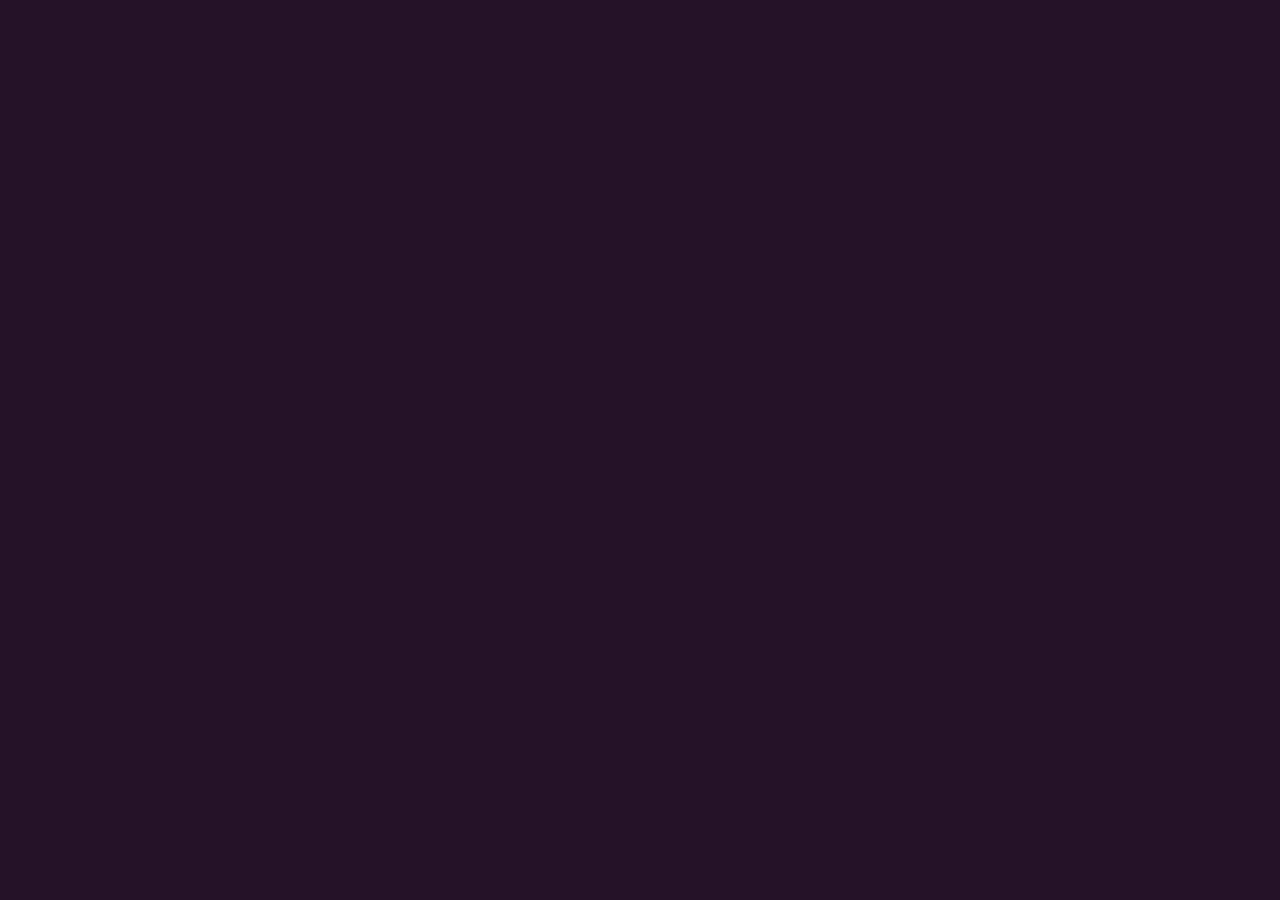
==== 200.html @ 20faa555 "from dev" ====
<!DOCTYPE html><html  data-capo=""><head><meta charset="utf-8">
<meta name="viewport" content="width=device-width, initial-scale=1">
<style>.content-container{margin:0 auto 20px;max-width:600px;padding:20px}@media (max-width:768px){.content-container{padding:10px}}.content-container img{display:block;height:auto;margin:0 auto 20px;max-width:100%}</style>
<style>html{background:#241229;color:#eff8e2}body{font-family:-apple-system,BlinkMacSystemFont,Segoe UI,Roboto,Helvetica Neue,Arial,sans-serif;margin:0;padding-bottom:100px}</style>
<link rel="stylesheet" href="/s2s/_nuxt/entry.7herSovK.css">
<link rel="modulepreload" as="script" crossorigin href="/s2s/_nuxt/B-6PqwNP.js">
<link rel="prefetch" as="script" crossorigin href="/s2s/_nuxt/EUTslK85.js">
<link rel="prefetch" as="script" crossorigin href="/s2s/_nuxt/jT_8tqlr.js">
<link rel="prefetch" as="script" crossorigin href="/s2s/_nuxt/DlAUqK2U.js">
<link rel="prefetch" as="script" crossorigin href="/s2s/_nuxt/CH1U8KmD.js">
<script type="module" src="/s2s/_nuxt/B-6PqwNP.js" crossorigin></script></head><body><div id="__nuxt"></div><div id="teleports"></div><script type="application/json" id="__NUXT_DATA__" data-ssr="false">[{"serverRendered":1},false]</script>
<script>window.__NUXT__={};window.__NUXT__.config={public:{},app:{baseURL:"/s2s/",buildId:"0e472b37-b7b4-4b6e-afcd-9ef75df4759a",buildAssetsDir:"/_nuxt/",cdnURL:""}}</script></body></html>
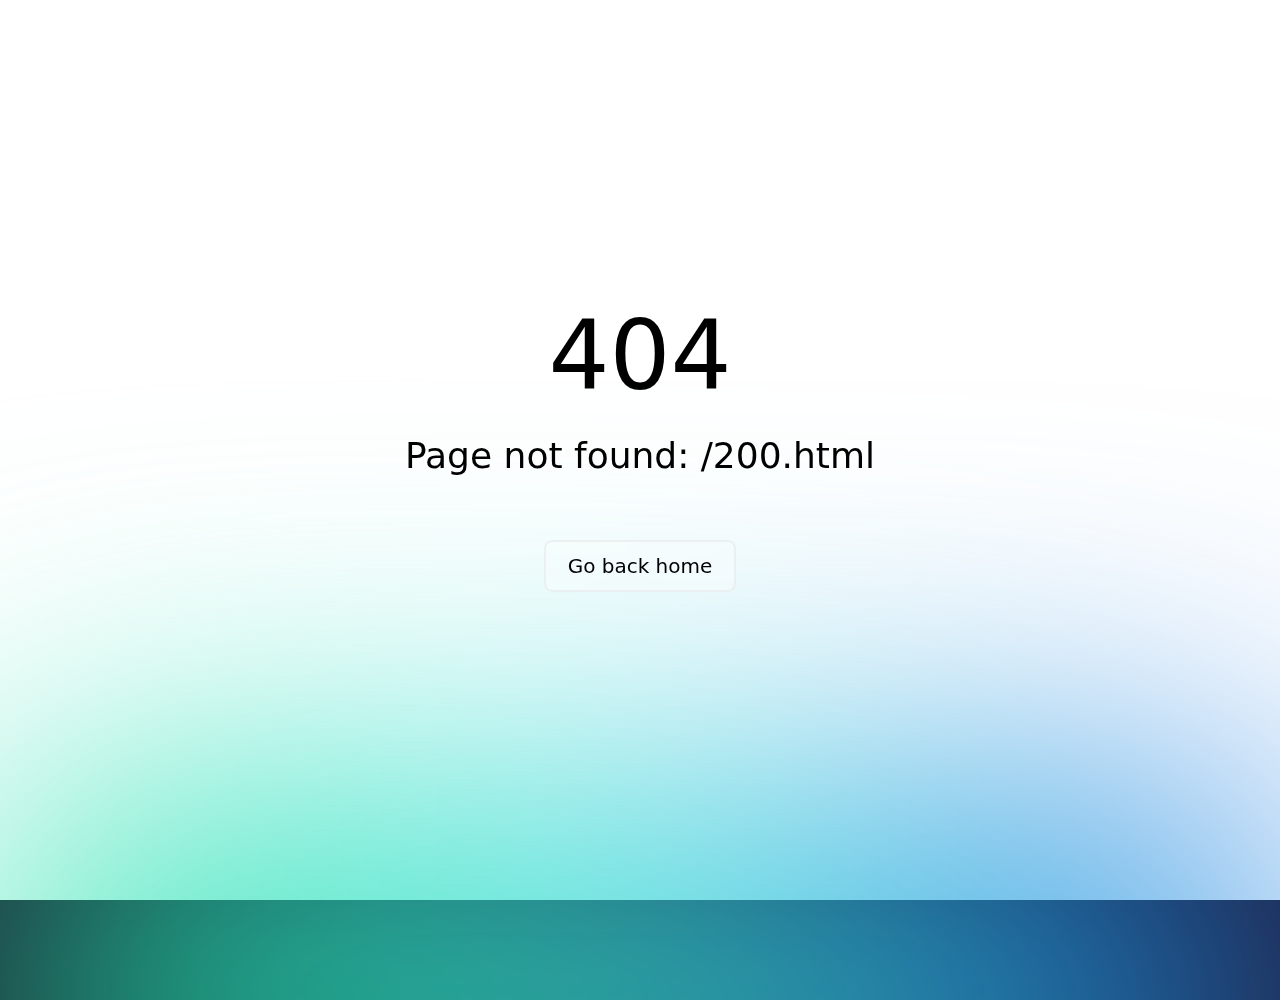
==== commit 02927d6d: "domain name configured, baseURL now /" ====
--- a/200.html
+++ b/200.html
@@ -2,11 +2,10 @@
 <meta name="viewport" content="width=device-width, initial-scale=1">
 <style>.content-container{margin:0 auto 20px;max-width:600px;padding:20px}@media (max-width:768px){.content-container{padding:10px}}.content-container img{display:block;height:auto;margin:0 auto 20px;max-width:100%}</style>
 <style>html{background:#241229;color:#eff8e2}body{font-family:-apple-system,BlinkMacSystemFont,Segoe UI,Roboto,Helvetica Neue,Arial,sans-serif;margin:0;padding-bottom:100px}</style>
-<link rel="stylesheet" href="/s2s/_nuxt/entry.7herSovK.css">
-<link rel="modulepreload" as="script" crossorigin href="/s2s/_nuxt/B-6PqwNP.js">
-<link rel="prefetch" as="script" crossorigin href="/s2s/_nuxt/EUTslK85.js">
-<link rel="prefetch" as="script" crossorigin href="/s2s/_nuxt/jT_8tqlr.js">
-<link rel="prefetch" as="script" crossorigin href="/s2s/_nuxt/DlAUqK2U.js">
-<link rel="prefetch" as="script" crossorigin href="/s2s/_nuxt/CH1U8KmD.js">
-<script type="module" src="/s2s/_nuxt/B-6PqwNP.js" crossorigin></script></head><body><div id="__nuxt"></div><div id="teleports"></div><script type="application/json" id="__NUXT_DATA__" data-ssr="false">[{"serverRendered":1},false]</script>
-<script>window.__NUXT__={};window.__NUXT__.config={public:{},app:{baseURL:"/s2s/",buildId:"0e472b37-b7b4-4b6e-afcd-9ef75df4759a",buildAssetsDir:"/_nuxt/",cdnURL:""}}</script></body></html>+<link rel="stylesheet" href="/_nuxt/entry.7herSovK.css">
+<link rel="modulepreload" as="script" crossorigin href="/_nuxt/DeJg099Z.js">
+<link rel="prefetch" as="script" crossorigin href="/_nuxt/jveP4z12.js">
+<link rel="prefetch" as="script" crossorigin href="/_nuxt/DXaufKer.js">
+<link rel="prefetch" as="script" crossorigin href="/_nuxt/DkPAvcWl.js">
+<script type="module" src="/_nuxt/DeJg099Z.js" crossorigin></script></head><body><div id="__nuxt"></div><div id="teleports"></div><script type="application/json" id="__NUXT_DATA__" data-ssr="false">[{"serverRendered":1},false]</script>
+<script>window.__NUXT__={};window.__NUXT__.config={public:{},app:{baseURL:"/",buildId:"e2daa62c-394a-461b-a564-744c4107f943",buildAssetsDir:"/_nuxt/",cdnURL:""}}</script></body></html>--- a/_nuxt/entry.7herSovK.css
+++ b/_nuxt/entry.7herSovK.css
@@ -0,0 +1 @@
+html{background:#241229;color:#eff8e2}body{font-family:-apple-system,BlinkMacSystemFont,Segoe UI,Roboto,Helvetica Neue,Arial,sans-serif;margin:0;padding-bottom:100px}
